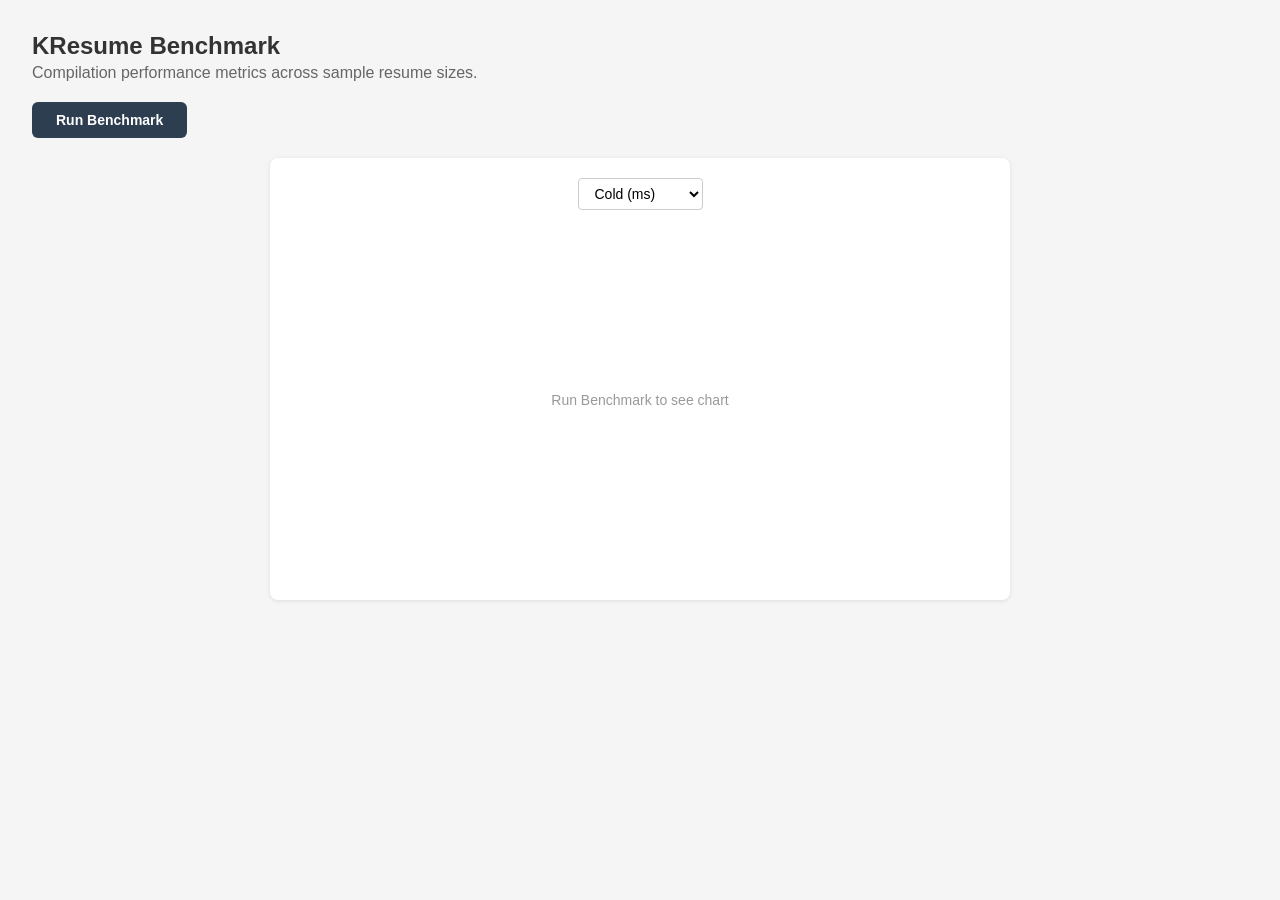
==== server/src/main/resources/static/bench.html @ 22b1042e "feat(server): PoC web server with runtime Kotlin compilation Add a new :server module implementing t" ====
<!DOCTYPE html>
<html lang="en">
<head>
<meta charset="UTF-8">
<meta name="viewport" content="width=device-width, initial-scale=1.0">
<title>KResume Benchmark</title>
<style>
* { margin: 0; padding: 0; box-sizing: border-box; }
body {
  font-family: -apple-system, BlinkMacSystemFont, 'Segoe UI', sans-serif;
  background: #f5f5f5;
  color: #333;
    padding: 32px;
}
h1 { font-size: 24px; margin-bottom: 4px; }
p { color: #666; margin-bottom: 20px; }
.controls { margin-bottom: 20px; display: flex; align-items: center; gap: 12px; }
button {
  padding: 10px 24px;
  font-size: 14px;
  font-weight: 600;
  border: none;
  border-radius: 6px;
  cursor: pointer;
  background: #2c3e50;
  color: white;
  transition: background 0.2s;
}
button:hover { background: #34495e; }
button:disabled { background: #95a5a6; cursor: not-allowed; }
.spinner {
  display: none;
  width: 20px;
  height: 20px;
  border: 3px solid #ddd;
  border-top-color: #2c3e50;
  border-radius: 50%;
  animation: spin 0.8s linear infinite;
}
.spinner.active { display: inline-block; }
@keyframes spin { to { transform: rotate(360deg); } }

.engine-label {
  display: inline-block;
  padding: 2px 8px;
  border-radius: 4px;
  font-size: 12px;
  font-weight: 600;
}
.engine-jsr223 { background: #e3f2fd; color: #1565c0; }
.engine-kctfork { background: #fce4ec; color: #c62828; }
.engine-raw { background: #e8f5e9; color: #2e7d32; }

.best { font-weight: 700; }

table {
  width: 100%;
  border-collapse: collapse;
  background: white;
  border-radius: 8px;
  overflow: hidden;
  box-shadow: 0 1px 4px rgba(0,0,0,0.1);
  margin-bottom: 8px;
}
th, td {
  padding: 8px 12px;
  text-align: center;
  font-size: 12px;
  border-bottom: 1px solid #eee;
}
th { background: #2c3e50; color: white; font-weight: 600; }
th:first-child, td:first-child { text-align: left; }
.size-header { background: #34495e; color: #ccc; font-size: 11px; text-transform: uppercase; letter-spacing: 1px; }
tr:last-child td { border-bottom: none; }
tr:hover td { background: #f0f4f8; }
.metric-name { font-weight: 600; color: #555; font-size: 11px; }
.error-msg { color: #f44336; margin-top: 12px; font-size: 13px; }
.chart-section {
  max-width: 740px;
  margin: 0 auto 24px auto;
  background: white;
  border-radius: 8px;
  box-shadow: 0 1px 4px rgba(0,0,0,0.1);
  padding: 20px;
  text-align: center;
}
.chart-section select {
  margin-bottom: 16px;
  padding: 6px 12px;
  font-size: 14px;
  border-radius: 4px;
  border: 1px solid #ccc;
  background: white;
}
</style>
</head>
<body>
<h1>KResume Benchmark</h1>
<p>Compilation performance metrics across sample resume sizes.</p>
<div class="controls">
  <button id="runBtn" onclick="runBenchmark()">Run Benchmark</button>
  <span class="spinner" id="spinner"></span>
</div>
<div id="errorMsg" class="error-msg"></div>
<div class="chart-section">
  <select id="metricSelect" onchange="onMetricChange()">
    <option value="coldStartMs">Cold (ms)</option>
    <option value="p50">P50 (ms)</option>
    <option value="p95">P95 (ms)</option>
    <option value="p99">P99 (ms)</option>
    <option value="mean">Mean (ms)</option>
    <option value="stdDev">StdDev</option>
    <option value="heapDeltaKb">Heap Δ (KB)</option>
    <option value="gcPauseMs">GC (ms)</option>
  </select>
  <br>
  <canvas id="chart" width="700" height="350"></canvas>
</div>
<div id="tables"></div>
<script>
var runBtn = document.getElementById("runBtn");
var spinner = document.getElementById("spinner");
var tables = document.getElementById("tables");
var errorMsg = document.getElementById("errorMsg");
var ENGINES = ["jsr223", "kctfork", "raw"];
var METRICS = [
  { key: "coldStartMs", label: "Cold (ms)", decimals: 0 },
  { key: null, sub: "p50", label: "P50 (ms)", decimals: 1 },
  { key: null, sub: "p95", label: "P95 (ms)", decimals: 1 },
  { key: null, sub: "p99", label: "P99 (ms)", decimals: 1 },
  { key: null, sub: "mean", label: "Mean (ms)", decimals: 1 },
  { key: null, sub: "stdDev", label: "StdDev", decimals: 1 },
  { key: "heapDeltaKb", label: "Heap Δ (KB)", decimals: 0 },
  { key: "gcPauseMs", label: "GC (ms)", decimals: 0 },
];

var canvas = document.getElementById("chart");
var benchData = null;

function niceNum(x, round) {
  var exp = Math.floor(Math.log10(x));
  var f = x / Math.pow(10, exp);
  var nf;
  if (round) {
    if (f < 1.5) nf = 1;
    else if (f < 3) nf = 2;
    else if (f < 7) nf = 5;
    else nf = 10;
  } else {
    if (f <= 1) nf = 1;
    else if (f <= 2) nf = 2;
    else if (f <= 5) nf = 5;
    else nf = 10;
  }
  return nf * Math.pow(10, exp);
}

function computeScale(min, max, tickCount) {
  if (min === max) {
    if (min === 0) return { min: 0, max: 1, step: 0.2 };
    var s = niceNum(Math.abs(min) * 0.25, true);
    return { min: min - s * 2, max: max + s * 2, step: s };
  }
  var range = max - min;
  var step = niceNum(range / (tickCount - 1), true);
  var niceMin = Math.floor(min / step) * step;
  var niceMax = Math.ceil(max / step) * step;
  while ((niceMax - niceMin) / step < tickCount - 1) {
    niceMax += step;
  }
  return { min: niceMin, max: niceMax, step: step };
}

function getMetricLabel(key) {
  for (var i = 0; i < METRICS.length; i++) {
    if (METRICS[i].key === key || METRICS[i].sub === key) return METRICS[i].label;
  }
  return key;
}

function onMetricChange() {
  if (!benchData) return;
  var metricKey = document.getElementById("metricSelect").value;
  drawChart(benchData, metricKey);
}

function drawChart(data, metricKey) {
  var ctx = canvas.getContext("2d");
  ctx.clearRect(0, 0, 700, 350);

  var sizes = [50, 200, 500];
  var engines = ["jsr223", "kctfork", "raw"];
  var colors = { jsr223: "#1565c0", kctfork: "#c62828", raw: "#2e7d32" };
  var pad = { top: 40, right: 120, bottom: 50, left: 60 };
  var plotW = 700 - pad.left - pad.right;
  var plotH = 350 - pad.top - pad.bottom;

  var series = {};
  var allValues = [];
  engines.forEach(function (engine) {
    var vals = [];
    sizes.forEach(function (size) {
      var row = data.find(function (r) { return r.engine === engine && r.size === size; });
      var val = null;
      if (row) {
        if (["p50", "p95", "p99", "mean", "stdDev"].indexOf(metricKey) !== -1) {
          val = row.hot ? row.hot[metricKey] : null;
        } else {
          val = row[metricKey];
        }
      }
      vals.push(val);
      if (val != null) allValues.push(val);
    });
    series[engine] = vals;
  });

  if (allValues.length === 0) {
    ctx.fillStyle = "#999";
    ctx.font = "14px sans-serif";
    ctx.textAlign = "center";
    ctx.textBaseline = "middle";
    ctx.fillText("No data for selected metric", 350, 175);
    return;
  }

  var minVal = Math.min.apply(null, allValues);
  var maxVal = Math.max.apply(null, allValues);
  var scale = computeScale(minVal, maxVal, 5);

  ctx.strokeStyle = "#e0e0e0";
  ctx.lineWidth = 1;
  ctx.setLineDash([4, 4]);
  var tickCount = Math.round((scale.max - scale.min) / scale.step) + 1;
  for (var i = 0; i < tickCount; i++) {
    var yVal = scale.min + i * scale.step;
    var py = pad.top + plotH - ((yVal - scale.min) / (scale.max - scale.min)) * plotH;
    ctx.beginPath();
    ctx.moveTo(pad.left, py);
    ctx.lineTo(pad.left + plotW, py);
    ctx.stroke();
  }
  ctx.setLineDash([]);

  ctx.strokeStyle = "#333";
  ctx.lineWidth = 1.5;
  ctx.beginPath();
  ctx.moveTo(pad.left, pad.top);
  ctx.lineTo(pad.left, pad.top + plotH);
  ctx.lineTo(pad.left + plotW, pad.top + plotH);
  ctx.stroke();

  ctx.fillStyle = "#666";
  ctx.font = "11px sans-serif";
  ctx.textAlign = "right";
  ctx.textBaseline = "middle";
  for (var i = 0; i < tickCount; i++) {
    var yVal = scale.min + i * scale.step;
    var py = pad.top + plotH - ((yVal - scale.min) / (scale.max - scale.min)) * plotH;
    var decimals = scale.step < 1 ? 1 : 0;
    ctx.fillText(Number(yVal).toFixed(decimals), pad.left - 8, py);
  }

  ctx.save();
  ctx.translate(18, pad.top + plotH / 2);
  ctx.rotate(-Math.PI / 2);
  ctx.textAlign = "center";
  ctx.textBaseline = "middle";
  ctx.fillStyle = "#666";
  ctx.fillText(getMetricLabel(metricKey), 0, 0);
  ctx.restore();

  ctx.fillStyle = "#666";
  ctx.font = "11px sans-serif";
  ctx.textAlign = "center";
  ctx.textBaseline = "top";
  sizes.forEach(function (size, i) {
    var px = pad.left + (i / (sizes.length - 1)) * plotW;
    ctx.fillText(size, px, pad.top + plotH + 8);
  });

  ctx.textAlign = "center";
  ctx.textBaseline = "top";
  ctx.fillText("Size (lines)", pad.left + plotW / 2, 350 - 18);

  engines.forEach(function (engine) {
    var vals = series[engine];
    var color = colors[engine];
    ctx.strokeStyle = color;
    ctx.fillStyle = color;
    ctx.lineWidth = 2;

    ctx.beginPath();
    var hasStarted = false;
    vals.forEach(function (val, i) {
      if (val == null) return;
      var px = pad.left + (i / (sizes.length - 1)) * plotW;
      var py = pad.top + plotH - ((val - scale.min) / (scale.max - scale.min)) * plotH;
      if (!hasStarted) {
        ctx.moveTo(px, py);
        hasStarted = true;
      } else {
        ctx.lineTo(px, py);
      }
    });
    ctx.stroke();

    vals.forEach(function (val, i) {
      if (val == null) return;
      var px = pad.left + (i / (sizes.length - 1)) * plotW;
      var py = pad.top + plotH - ((val - scale.min) / (scale.max - scale.min)) * plotH;
      ctx.beginPath();
      ctx.arc(px, py, 3, 0, Math.PI * 2);
      ctx.fill();
    });
  });

  var legendX = pad.left + plotW - 10;
  var legendY = pad.top + 10;
  ctx.textAlign = "right";
  ctx.textBaseline = "middle";
  ctx.font = "12px sans-serif";
  engines.forEach(function (engine, i) {
    var y = legendY + i * 18;
    ctx.fillStyle = colors[engine];
    ctx.fillRect(legendX - 60, y - 5, 12, 10);
    ctx.fillStyle = "#333";
    ctx.fillText(engine, legendX, y);
  });
}

function runBenchmark() {
  runBtn.disabled = true;
  spinner.classList.add("active");
  errorMsg.textContent = "";

  fetch("/api/bench", { method: "POST" })
    .then(function (r) {
      if (!r.ok) throw new Error("HTTP " + r.status + " " + r.statusText);
      return r.json();
    })
    .then(function (data) {
      // Build lookup: engine+size -> row
      var lookup = {};
      data.forEach(function (row) { lookup[row.engine + "-" + row.size] = row; });
      var sizes = [50, 200, 500];

      var html = "";
      sizes.forEach(function (size) {
        html += '<table>';
        // Size header row
        html += '<tr class="size-header"><th colspan="' + (1 + ENGINES.length) + '">Size: ' + size + ' lines</th></tr>';
        // Column headers
        html += '<tr><th>Metric</th>';
        ENGINES.forEach(function (e) {
          html += '<th><span class="engine-label engine-' + e + '">' + e + '</span></th>';
        });
        html += '</tr>';
        // Metric rows
        METRICS.forEach(function (m) {
          html += '<tr>';
          html += '<td class="metric-name">' + m.label + '</td>';
          var vals = [];
          ENGINES.forEach(function (e) {
            var row = lookup[e + "-" + size];
            var val = null;
            if (row) {
              if (m.key) val = row[m.key];
              else if (m.sub) val = row.hot[m.sub];
            }
            vals.push(val);
          });
          // Find best (lowest) for highlight
          var numeric = vals.filter(function (v) { return v != null && typeof v === 'number'; });
          var best = numeric.length > 0 ? Math.min.apply(null, numeric) : null;
          ENGINES.forEach(function (e, i) {
            var val = vals[i];
            var cls = (val === best && val != null) ? ' class="best"' : '';
            html += '<td' + cls + '>' + (val != null ? Number(val).toFixed(m.decimals) : '—') + '</td>';
          });
          html += '</tr>';
        });
        html += '</table>';
        html += '<br>';
      });

      tables.innerHTML = html;
      benchData = data;
      var select = document.getElementById("metricSelect");
      select.selectedIndex = 0;
      onMetricChange();
    })
    .catch(function (err) {
      errorMsg.textContent = "Benchmark failed: " + (err.message || "Unknown error") + ". Click Run to retry.";
    })
    .finally(function () {
      runBtn.disabled = false;
      spinner.classList.remove("active");
    });
}

function escapeCell(val) {
  if (val == null) return "—";
  var str = String(val);
  var div = document.createElement("div");
  div.appendChild(document.createTextNode(str));
  return div.innerHTML;
}

function drawPlaceholder() {
  var ctx = canvas.getContext("2d");
  ctx.clearRect(0, 0, 700, 350);
  ctx.fillStyle = "#999";
  ctx.font = "14px sans-serif";
  ctx.textAlign = "center";
  ctx.textBaseline = "middle";
  ctx.fillText("Run Benchmark to see chart", 350, 175);
}
drawPlaceholder();
</script>
</body>
</html>
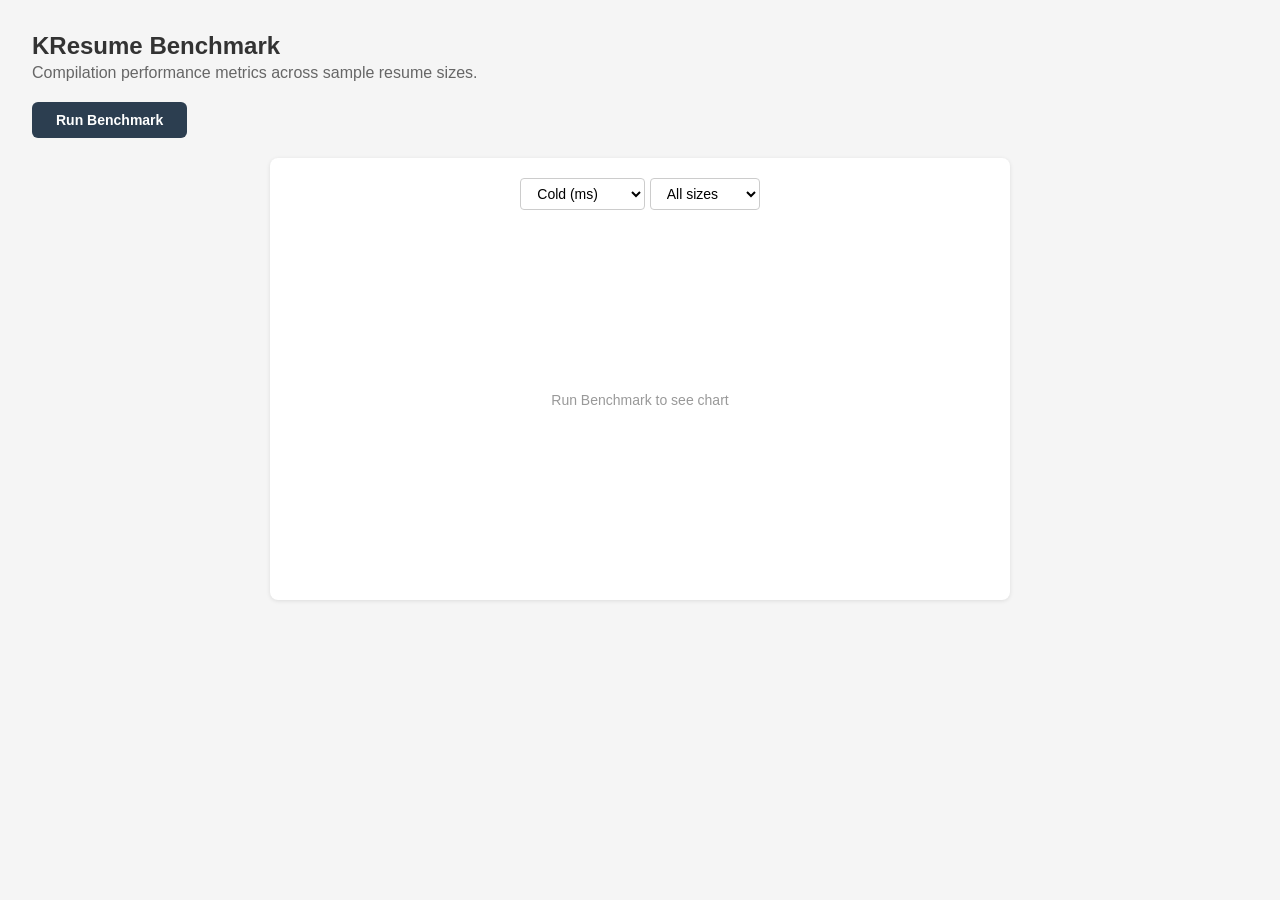
==== commit ab1965a9: "feat(bench): add size 2000, size selector on chart, update results - basics_2000.txt: 2010 lines / 2" ====
--- a/server/src/main/resources/static/bench.html
+++ b/server/src/main/resources/static/bench.html
@@ -113,6 +113,13 @@
     <option value="heapDeltaKb">Heap Δ (KB)</option>
     <option value="gcPauseMs">GC (ms)</option>
   </select>
+  <select id="sizeSelect" onchange="onSizeChange()">
+    <option value="all">All sizes</option>
+    <option value="50">50 lines</option>
+    <option value="200">200 lines</option>
+    <option value="500">500 lines</option>
+    <option value="2000">2000 lines</option>
+  </select>
   <br>
   <canvas id="chart" width="700" height="350"></canvas>
 </div>
@@ -180,152 +187,155 @@
 
 function onMetricChange() {
   if (!benchData) return;
-  var metricKey = document.getElementById("metricSelect").value;
-  drawChart(benchData, metricKey);
+  drawChart(benchData, document.getElementById("metricSelect").value);
+}
+function onSizeChange() {
+  if (!benchData) return;
+  drawChart(benchData, document.getElementById("metricSelect").value);
+}
+
+function getVal(row, key) {
+  if (!row) return null;
+  if (["p50","p95","p99","mean","stdDev"].indexOf(key) !== -1) return row.hot ? row.hot[key] : null;
+  return row[key];
 }
 
 function drawChart(data, metricKey) {
   var ctx = canvas.getContext("2d");
   ctx.clearRect(0, 0, 700, 350);
 
-  var sizes = [50, 200, 500];
   var engines = ["jsr223", "kctfork", "raw"];
   var colors = { jsr223: "#1565c0", kctfork: "#c62828", raw: "#2e7d32" };
-  var pad = { top: 40, right: 120, bottom: 50, left: 60 };
+  var pad = { top: 40, right: 30, bottom: 50, left: 60 };
   var plotW = 700 - pad.left - pad.right;
   var plotH = 350 - pad.top - pad.bottom;
 
+  var selectedSize = document.getElementById("sizeSelect").value;
+
+  // Gather values
+  var allValues = [];
   var series = {};
-  var allValues = [];
-  engines.forEach(function (engine) {
-    var vals = [];
-    sizes.forEach(function (size) {
-      var row = data.find(function (r) { return r.engine === engine && r.size === size; });
-      var val = null;
-      if (row) {
-        if (["p50", "p95", "p99", "mean", "stdDev"].indexOf(metricKey) !== -1) {
-          val = row.hot ? row.hot[metricKey] : null;
-        } else {
-          val = row[metricKey];
-        }
-      }
-      vals.push(val);
-      if (val != null) allValues.push(val);
-    });
-    series[engine] = vals;
-  });
-
-  if (allValues.length === 0) {
-    ctx.fillStyle = "#999";
-    ctx.font = "14px sans-serif";
-    ctx.textAlign = "center";
-    ctx.textBaseline = "middle";
-    ctx.fillText("No data for selected metric", 350, 175);
-    return;
-  }
-
-  var minVal = Math.min.apply(null, allValues);
-  var maxVal = Math.max.apply(null, allValues);
-  var scale = computeScale(minVal, maxVal, 5);
-
-  ctx.strokeStyle = "#e0e0e0";
-  ctx.lineWidth = 1;
-  ctx.setLineDash([4, 4]);
+
+  if (selectedSize === "all") {
+    // Line chart across sizes
+    var sizes = [50, 200, 500, 2000];
+    engines.forEach(function (engine) {
+      var vals = sizes.map(function (s) { var v = getVal(data.find(function(r){return r.engine===engine&&r.size===s}), metricKey); if (v!=null) allValues.push(v); return v; });
+      series[engine] = vals;
+    });
+
+    if (allValues.length === 0) { noData(ctx); return; }
+    var scale = computeScale(Math.min.apply(null,allValues), Math.max.apply(null,allValues), 5);
+    drawAxes(ctx, pad, plotW, plotH, scale);
+
+    // X labels
+    ctx.fillStyle = "#666"; ctx.font = "11px sans-serif"; ctx.textAlign = "center"; ctx.textBaseline = "top";
+    sizes.forEach(function(s,i){ ctx.fillText(s, pad.left+(i/(sizes.length-1))*plotW, pad.top+plotH+8); });
+    ctx.fillText("Size (lines)", pad.left+plotW/2, 350-18);
+
+    // Lines
+    engines.forEach(function (engine) {
+      var vals = series[engine];
+      var c = colors[engine];
+      ctx.strokeStyle = c; ctx.fillStyle = c; ctx.lineWidth = 2;
+      ctx.beginPath();
+      var started = false;
+      vals.forEach(function (v,i) {
+        if (v==null) return;
+        var px = pad.left+(i/(sizes.length-1))*plotW, py = pad.top+plotH-((v-scale.min)/(scale.max-scale.min))*plotH;
+        if (!started) { ctx.moveTo(px,py); started=true; } else ctx.lineTo(px,py);
+      });
+      ctx.stroke();
+      vals.forEach(function (v,i) {
+        if (v==null) return;
+        var px = pad.left+(i/(sizes.length-1))*plotW, py = pad.top+plotH-((v-scale.min)/(scale.max-scale.min))*plotH;
+        ctx.beginPath(); ctx.arc(px,py,3,0,Math.PI*2); ctx.fill();
+      });
+    });
+    drawLegend(ctx, pad, plotW, engines, colors);
+  } else {
+    // Bar chart for single size
+    var size = parseInt(selectedSize);
+    engines.forEach(function (engine) {
+      var v = getVal(data.find(function(r){return r.engine===engine&&r.size===size}), metricKey);
+      if (v != null) allValues.push(v);
+      series[engine] = v;
+    });
+
+    if (allValues.length === 0) { noData(ctx); return; }
+    var minVal = Math.min.apply(null,allValues), maxVal = Math.max.apply(null,allValues);
+    if (minVal > 0) minVal = 0; // bars start at 0
+    var scale = computeScale(minVal, maxVal, 5);
+    drawAxes(ctx, pad, plotW, plotH, scale);
+
+    // Bars
+    var barW = Math.min(60, (plotW / engines.length) * 0.6);
+    var gap = (plotW - barW * engines.length) / (engines.length + 1);
+    engines.forEach(function (engine, i) {
+      var v = series[engine];
+      if (v == null) return;
+      var bx = pad.left + gap + i * (barW + gap);
+      var by = pad.top + plotH - ((v - scale.min) / (scale.max - scale.min)) * plotH;
+      var bh = ((v - scale.min) / (scale.max - scale.min)) * plotH;
+      ctx.fillStyle = colors[engine];
+      ctx.fillRect(bx, by, barW, bh);
+
+      // Value label on top
+      ctx.fillStyle = "#333"; ctx.font = "11px sans-serif"; ctx.textAlign = "center"; ctx.textBaseline = "bottom";
+      var decimals = v === Math.floor(v) ? 0 : 1;
+      ctx.fillText(Number(v).toFixed(decimals), bx + barW/2, by - 3);
+    });
+
+    // Engine labels below X axis
+    ctx.fillStyle = "#666"; ctx.font = "11px sans-serif"; ctx.textAlign = "center"; ctx.textBaseline = "top";
+    engines.forEach(function (engine, i) {
+      var bx = pad.left + gap + i * (barW + gap);
+      ctx.fillStyle = colors[engine];
+      ctx.fillRect(bx + barW/2 - 5, pad.top + plotH + 8, 10, 10);
+      ctx.fillStyle = "#333";
+      ctx.fillText(engine, bx + barW/2, pad.top + plotH + 22);
+    });
+  }
+}
+
+function noData(ctx) {
+  ctx.fillStyle = "#999"; ctx.font = "14px sans-serif"; ctx.textAlign = "center"; ctx.textBaseline = "middle";
+  ctx.fillText("No data for selected metric", 350, 175);
+}
+
+function drawAxes(ctx, pad, plotW, plotH, scale) {
   var tickCount = Math.round((scale.max - scale.min) / scale.step) + 1;
+  ctx.strokeStyle = "#e0e0e0"; ctx.lineWidth = 1; ctx.setLineDash([4,4]);
   for (var i = 0; i < tickCount; i++) {
     var yVal = scale.min + i * scale.step;
     var py = pad.top + plotH - ((yVal - scale.min) / (scale.max - scale.min)) * plotH;
-    ctx.beginPath();
-    ctx.moveTo(pad.left, py);
-    ctx.lineTo(pad.left + plotW, py);
-    ctx.stroke();
+    ctx.beginPath(); ctx.moveTo(pad.left, py); ctx.lineTo(pad.left + plotW, py); ctx.stroke();
   }
   ctx.setLineDash([]);
 
-  ctx.strokeStyle = "#333";
-  ctx.lineWidth = 1.5;
-  ctx.beginPath();
-  ctx.moveTo(pad.left, pad.top);
-  ctx.lineTo(pad.left, pad.top + plotH);
-  ctx.lineTo(pad.left + plotW, pad.top + plotH);
-  ctx.stroke();
-
-  ctx.fillStyle = "#666";
-  ctx.font = "11px sans-serif";
-  ctx.textAlign = "right";
-  ctx.textBaseline = "middle";
+  ctx.strokeStyle = "#333"; ctx.lineWidth = 1.5;
+  ctx.beginPath(); ctx.moveTo(pad.left, pad.top); ctx.lineTo(pad.left, pad.top + plotH); ctx.lineTo(pad.left + plotW, pad.top + plotH); ctx.stroke();
+
+  ctx.fillStyle = "#666"; ctx.font = "11px sans-serif"; ctx.textAlign = "right"; ctx.textBaseline = "middle";
   for (var i = 0; i < tickCount; i++) {
     var yVal = scale.min + i * scale.step;
     var py = pad.top + plotH - ((yVal - scale.min) / (scale.max - scale.min)) * plotH;
-    var decimals = scale.step < 1 ? 1 : 0;
-    ctx.fillText(Number(yVal).toFixed(decimals), pad.left - 8, py);
-  }
-
-  ctx.save();
-  ctx.translate(18, pad.top + plotH / 2);
-  ctx.rotate(-Math.PI / 2);
-  ctx.textAlign = "center";
-  ctx.textBaseline = "middle";
-  ctx.fillStyle = "#666";
-  ctx.fillText(getMetricLabel(metricKey), 0, 0);
+    ctx.fillText(Number(yVal).toFixed(scale.step < 1 ? 1 : 0), pad.left - 8, py);
+  }
+
+  ctx.save(); ctx.translate(18, pad.top + plotH / 2); ctx.rotate(-Math.PI / 2);
+  ctx.textAlign = "center"; ctx.textBaseline = "middle"; ctx.fillStyle = "#666";
+  ctx.fillText(document.getElementById("metricSelect").options[document.getElementById("metricSelect").selectedIndex].text, 0, 0);
   ctx.restore();
-
-  ctx.fillStyle = "#666";
-  ctx.font = "11px sans-serif";
-  ctx.textAlign = "center";
-  ctx.textBaseline = "top";
-  sizes.forEach(function (size, i) {
-    var px = pad.left + (i / (sizes.length - 1)) * plotW;
-    ctx.fillText(size, px, pad.top + plotH + 8);
-  });
-
-  ctx.textAlign = "center";
-  ctx.textBaseline = "top";
-  ctx.fillText("Size (lines)", pad.left + plotW / 2, 350 - 18);
-
-  engines.forEach(function (engine) {
-    var vals = series[engine];
-    var color = colors[engine];
-    ctx.strokeStyle = color;
-    ctx.fillStyle = color;
-    ctx.lineWidth = 2;
-
-    ctx.beginPath();
-    var hasStarted = false;
-    vals.forEach(function (val, i) {
-      if (val == null) return;
-      var px = pad.left + (i / (sizes.length - 1)) * plotW;
-      var py = pad.top + plotH - ((val - scale.min) / (scale.max - scale.min)) * plotH;
-      if (!hasStarted) {
-        ctx.moveTo(px, py);
-        hasStarted = true;
-      } else {
-        ctx.lineTo(px, py);
-      }
-    });
-    ctx.stroke();
-
-    vals.forEach(function (val, i) {
-      if (val == null) return;
-      var px = pad.left + (i / (sizes.length - 1)) * plotW;
-      var py = pad.top + plotH - ((val - scale.min) / (scale.max - scale.min)) * plotH;
-      ctx.beginPath();
-      ctx.arc(px, py, 3, 0, Math.PI * 2);
-      ctx.fill();
-    });
-  });
-
-  var legendX = pad.left + plotW - 10;
-  var legendY = pad.top + 10;
-  ctx.textAlign = "right";
-  ctx.textBaseline = "middle";
-  ctx.font = "12px sans-serif";
-  engines.forEach(function (engine, i) {
-    var y = legendY + i * 18;
-    ctx.fillStyle = colors[engine];
-    ctx.fillRect(legendX - 60, y - 5, 12, 10);
-    ctx.fillStyle = "#333";
-    ctx.fillText(engine, legendX, y);
+}
+
+function drawLegend(ctx, pad, plotW, engines, colors) {
+  var lx = pad.left + plotW - 10, ly = pad.top + 10;
+  ctx.textAlign = "right"; ctx.textBaseline = "middle"; ctx.font = "12px sans-serif";
+  engines.forEach(function (e, i) {
+    var y = ly + i * 18;
+    ctx.fillStyle = colors[e]; ctx.fillRect(lx - 60, y - 5, 12, 10);
+    ctx.fillStyle = "#333"; ctx.fillText(e, lx, y);
   });
 }
 
@@ -343,7 +353,7 @@
       // Build lookup: engine+size -> row
       var lookup = {};
       data.forEach(function (row) { lookup[row.engine + "-" + row.size] = row; });
-      var sizes = [50, 200, 500];
+      var sizes = [50, 200, 500, 2000];
 
       var html = "";
       sizes.forEach(function (size) {
